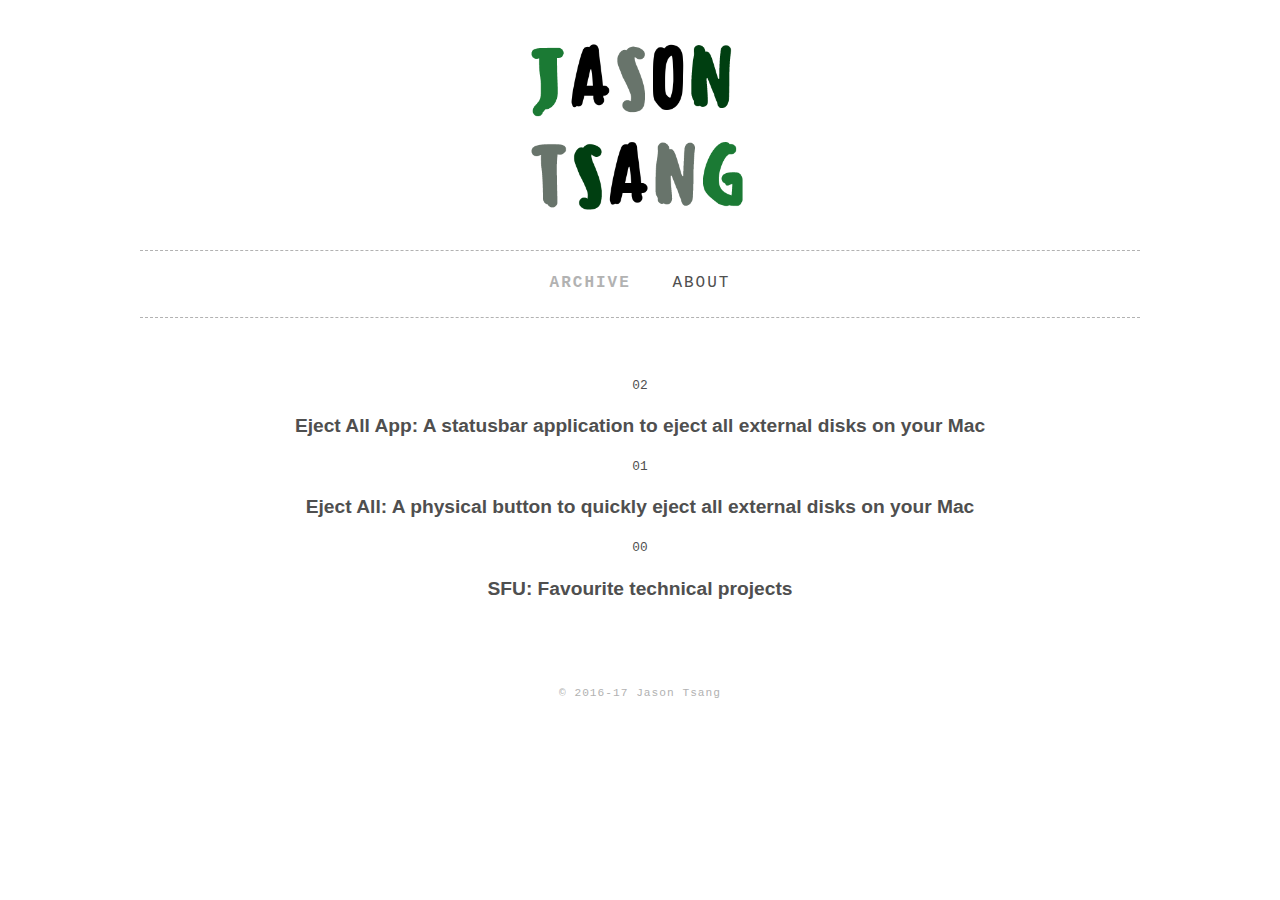
==== index.html @ e2ec7241 "Update About, add Eject All App" ====
<!doctype html>
<html lang="en-US">

<head>
    <title>Jason Tsang</title>
    <link rel="stylesheet" href="/style.css">

    <meta charset="UTF-8">
    <meta name="viewport" content="width=device-width, initial-scale=1">
    <meta name="description" content="About">
    <meta name="author" content="Jason Tsang">

    <!-- Favicon Support: Classic Browsers, Retina Apple Touch Icons, Android Chrome, Windows 8.1/ IE11 Tiles -->
    <link rel="shortcut icon" href="/images/favicon/favicon.ico">
    <link rel="icon" type="image/png" href="/images/favicon/favicon-16x16.png" sizes="16x16">
    <link rel="icon" type="image/png" href="/images/favicon/favicon-32x32.png" sizes="32x32">
    <link rel="icon" type="image/png" href="/images/favicon/favicon-96x96.png" sizes="96x96">
    <link rel="icon" type="image/png" href="/images/favicon/favicon-192x192.png" sizes="192x192">    
    <meta name="apple-mobile-web-app-title" content="JASON TSANG">
    <link rel="apple-touch-icon" sizes="120x120" href="/images/favicon/favicon-120x120.png">
    <link rel="apple-touch-icon" sizes="152x152" href="/images/favicon/favicon-152x152.png">
    <link rel="apple-touch-icon" sizes="180x180" href="/images/favicon/favicon-180x180.png">
    <link rel="mask-icon" href="/images/favicon/safari-pinned-tab.svg" color="#5bbad5">
    <meta name="theme-color" content="#ffffff">
    <link rel="manifest" href="/images/favicon/manifest.json">
    <meta name="application-name" content="JASON TSANG">
    <meta name="msapplication-TileColor" content="#ffffff">
    <meta name="msapplication-config" content="/images/favicon/browserconfig.xml">
    
    <!-- JQuery Scripts -->
    <script src="//code.jquery.com/jquery-1.11.3.min.js"></script>
    <script src="/scripts.js"></script>
    
    <script>
        (function(i,s,o,g,r,a,m){i['GoogleAnalyticsObject']=r;i[r]=i[r]||function(){
        (i[r].q=i[r].q||[]).push(arguments)},i[r].l=1*new Date();a=s.createElement(o),
        m=s.getElementsByTagName(o)[0];a.async=1;a.src=g;m.parentNode.insertBefore(a,m)
        })(window,document,'script','//www.google-analytics.com/analytics.js','ga');
        ga('create', 'UA-64349546-1', 'auto');
        ga('send', 'pageview');</script> 
</head>

<body>
    <a href="/index.html"><div id="banner"></div></a>
    <div id="nav">
        <a href="/index.html" id="nav_active">ARCHIVE</a> 
        <a href="/about.html" class="nav_hover">ABOUT</a></div>
    <div class="whitespace"></div>
    <div class="whitespace"></div>
    
    <div class="date">02</div>
    <a href="/posts/ejectall-app.html" class="post_title">
        <h1>Eject All App: A statusbar application to eject all external disks on your Mac</h1></a>
    <div class="date">01</div>
    <a href="/posts/ejectall.html" class="post_title">
        <h1>Eject All: A physical button to quickly eject all external disks on your Mac</h1></a>
    <div class="date">00</div>
    <a href="/posts/sfu-projects.html" class="post_title">
        <h1>SFU: Favourite technical projects</h1></a>

    <div class="whitespace"></div>    
    <div class="whitespace"></div>   
    <div class="whitespace"></div>
    <div class="whitespace"></div>   
    <div id="copyright">&copy; 2016-17 Jason Tsang</div>
    <div class="whitespace"></div>
</body>

</html>
---- style.css ----
html { -webkit-text-size-adjust:100%; }

body {
    color: #4F4F4F;
    font-family: 'Helvetica', 'Arial', sans-serif;
    text-align: center;
    line-height: 160%;
    max-width: 1000px;
    margin: 0 auto;
}
h1 { 
    color: #4F4F4F;
    font-weight: bold;
    font-size: 120%; 
    text-align: center;
    max-width: 1000px; 
    margin: 0 auto;
}
p { 
    text-align: left; 
    font-size: 95%; 
    max-width: 700px; 
    margin: 0 auto; 
    padding:10px 0px 20px;
}
ul { 
    text-align: left;  
    font-size: 95%; 
    max-width: 700px; 
    margin: 0 auto; 
}

img {
    width: 100%;
    max-width: 700px;
    height: auto;
    border: thin dashed #b2b2b2;
}
img.post_small { max-width: 400px; }
img.post_eBoy {
    max-width: 300px;
    border: none;
}
.caption {
    font-size: 80%;
    font-style: italic;
    line-height: 120%;
    max-width: 700px; 
    margin: 0 auto;
    padding-bottom: 20px;
}
.caption_small {
    font-size: 80%;
    font-style: italic;
    line-height: 120%;
    max-width: 400px; 
    margin: 0 auto;
    padding-bottom: 20px;    
}

table {
    text-align: left;
    font-size: 95%; 
    width: 100%;
    max-width: 700px; 
    margin: 0 auto;
    border-collapse: collapse;
    border-spacing: 0;
}
tr, td  { padding: 0; }
.tr-title {
    font-weight: bold;
    font-size: 100%;
}
.tr-subtitle {
    font-weight: bold;
    font-style: italic;
}
.tr-date {
    font-family: 'Courier New', monospace;
    text-align: right;
    font-size: 80%;
}


#banner {
    width:100%;
    max-width: 400px;
    height: auto; 
    margin: 0 auto;
}
#nav {
    font-family: 'Courier New', monospace;
    font-size: 100%;
    letter-spacing: 2px;  
    border-top: thin dashed #b2b2b2;
    border-bottom: thin dashed #b2b2b2;
    padding: 20px 0;
}
#nav_active {
    color: #b2b2b2;
    font-weight: bold;
    padding: 0 15px;
}
.nav_hover { padding: 0 15px; }

.post_title:hover { letter-spacing: 2px; }
.post {
    max-width: 1000px;
    margin: 0 auto;
    padding: 0 10px;
}
.date {
    font-family: 'Courier New', monospace;
    font-size: 80%;
    padding: 15px 0;
}
.box { 
    max-width: 660px; 
    margin: 0 auto; 
    border: thin solid #b2b2b2;
    padding: 20px;
}

a { text-decoration: none; }
a:link, a:visited { color: #4F4F4F; }
a:hover { color: #b2b2b2; }
a:active { color: #F9A51A; }

.whitespace { padding: 10px 0; }

#copyright {
    color: #b2b2b2;
    font-family: 'Courier New', monospace;
    font-size: 70%;
    letter-spacing: 1px;
}
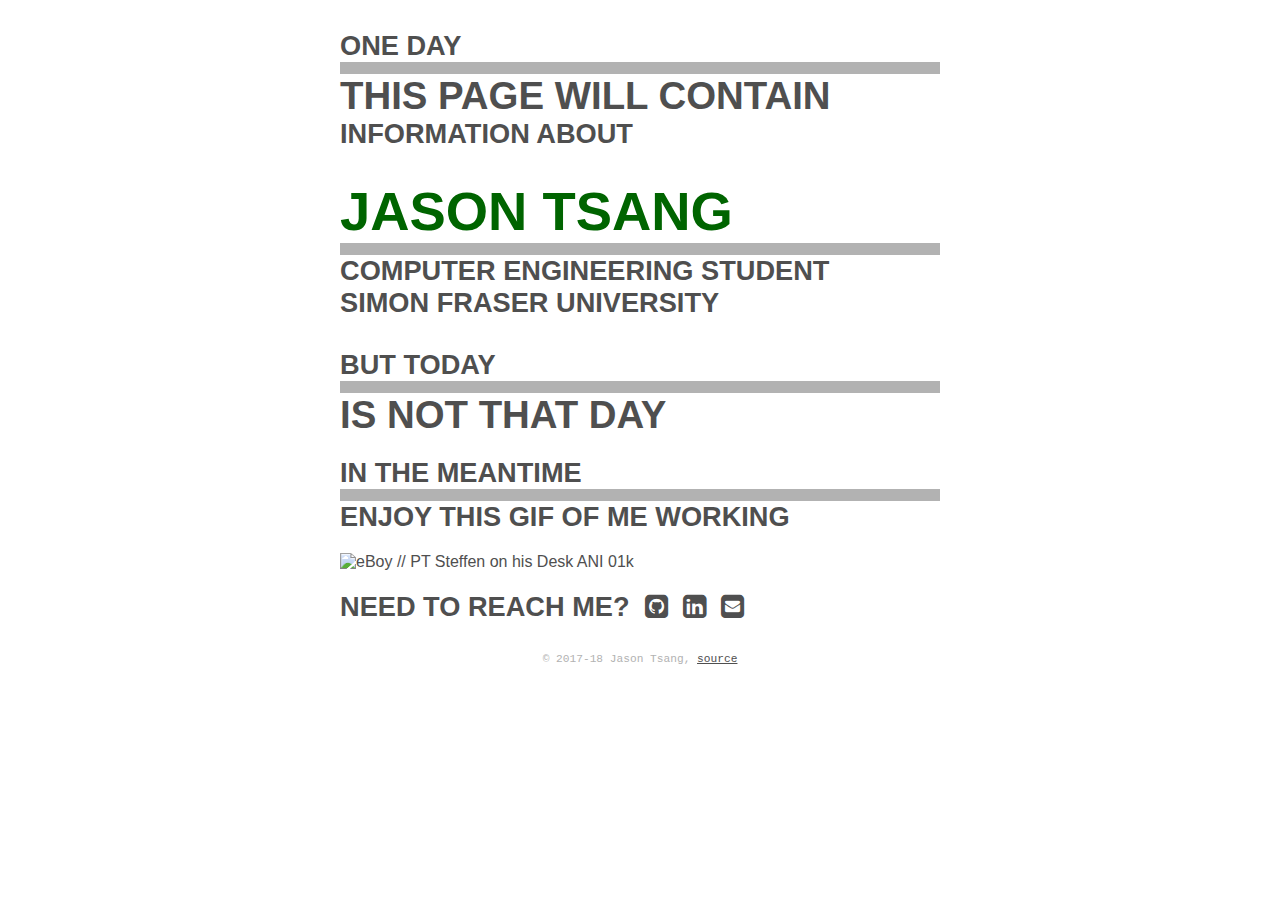
==== commit dbf0657a: "Font, colour, spelling corrections" ====
--- a/index.html
+++ b/index.html
@@ -3,7 +3,9 @@
 
 <head>
     <title>Jason Tsang</title>
-    <link rel="stylesheet" href="/style.css">
+    <link rel="stylesheet" href="/style-single.css">
+    <!-- Icons -->
+    <link rel="stylesheet" href="https://maxcdn.bootstrapcdn.com/font-awesome/4.5.0/css/font-awesome.min.css">
 
     <meta charset="UTF-8">
     <meta name="viewport" content="width=device-width, initial-scale=1">
@@ -41,29 +43,43 @@
 </head>
 
 <body>
-    <a href="/index.html"><div id="banner"></div></a>
-    <div id="nav">
-        <a href="/index.html" id="nav_active">ARCHIVE</a> 
-        <a href="/about.html" class="nav_hover">ABOUT</a></div>
-    <div class="whitespace"></div>
-    <div class="whitespace"></div>
-    
-    <div class="date">02</div>
-    <a href="/posts/ejectall-app.html" class="post_title">
-        <h1>Eject All App: A statusbar application to eject all external disks on your Mac</h1></a>
-    <div class="date">01</div>
-    <a href="/posts/ejectall.html" class="post_title">
-        <h1>Eject All: A physical button to quickly eject all external disks on your Mac</h1></a>
-    <div class="date">00</div>
-    <a href="/posts/sfu-projects.html" class="post_title">
-        <h1>SFU: Favourite technical projects</h1></a>
+    <div class="whitespace3"></div>
 
-    <div class="whitespace"></div>    
-    <div class="whitespace"></div>   
-    <div class="whitespace"></div>
-    <div class="whitespace"></div>   
-    <div id="copyright">&copy; 2016-17 Jason Tsang</div>
-    <div class="whitespace"></div>
+    <div class="box">
+        <h3>ONE DAY</h3>
+        <div class="line"></div>
+        <h2>THIS PAGE WILL CONTAIN</h2>
+        <h3>INFORMATION ABOUT</h3>
+        <div class="whitespace3"></div>
+        <h1>JASON TSANG</h1>
+        <div class="line"></div>
+        <h3>COMPUTER ENGINEERING STUDENT</h3>
+        <h3>SIMON FRASER UNIVERSITY</h3>
+        <div class="whitespace3"></div>
+        <h3>BUT TODAY</h3>
+        <div class="line"></div>
+        <h2>IS NOT THAT DAY</h2>
+        <div class="whitespace2"></div>
+        <h3>IN THE MEANTIME</h3>
+        <div class="line"></div>
+        <h3>ENJOY THIS GIF OF ME WORKING</h3>
+        <div class="whitespace2"></div>
+        <img alt="eBoy // PT Steffen on his Desk ANI 01k" src="http://hello.eboy.com/eboy/wp-content/uploads/2014/10/PT-Steffen-on-his-Desk-ANI-01k-retina.gif" class="eBoy">
+        <div class="whitespace2"></div>
+        <h3>NEED TO REACH ME?&nbsp;
+            <a href="https://github.com/jasonrtsang"><i class="fa fa-github-square fa-1x"></i></a>&nbsp;
+            <a href="https://www.linkedin.com/in/jasonrtsang"><i class="fa fa-linkedin-square fa-1x"></i></a>&nbsp;
+            <a onclick="Toggle()"><i class="fa fa-envelope-square fa-1x"></i></a>
+                <div id="toggle" style="display:none">
+                    <div class="line"></div>
+                    <div id="eaddress"></div>
+                </div>
+        </h3>
+    </div>
+
+    <div class="whitespace3"></div>     
+    <div id="copyright">&copy; 2017-18 Jason Tsang, <u><a href="https://github.com/jasonrtsang/jasonrtsang.github.com">source</a></u></div>
+    <div class="whitespace3"></div>
 </body>
 
 </html>--- a/style-single.css
+++ b/style-single.css
@@ -0,0 +1,52 @@
+html { -webkit-text-size-adjust:100%; }
+
+body {
+    color: #4F4F4F;
+    font-family: 'Helvetica', sans-serif;
+    text-align: center;
+    margin: 0 auto;
+}
+
+h1 { 
+    font-size: calc(180% + 2vw);
+    color: darkgreen;
+    margin: 0 auto;
+}
+h2 { 
+    font-size:calc(120% + 1.5vw);
+    margin: 0 auto;
+}
+h3 { 
+    font-size:calc(90% + 1vw);
+    margin: 0 auto;
+}
+
+.box { 
+    max-width: 600px;
+    text-align: left;
+    margin: 0 auto;
+    padding: 0 calc(2% + 5vw);
+}
+
+.whitespace2 { padding: 10px 0; }
+.whitespace3 { padding: 15px 0; }
+
+.line { 
+    background: #b2b2b2;
+    padding: 1% 0;
+}
+
+a:link, a:visited { color: #4F4F4F; }
+a:hover { color: darkgreen; }
+
+img.eBoy {
+    max-width: calc(80% + 1vw);
+    border: none;
+}
+
+#copyright {
+    color: #b2b2b2;
+    font-size: 70%;
+    font-family: 'Courier New', monospace;
+    text-align: center
+}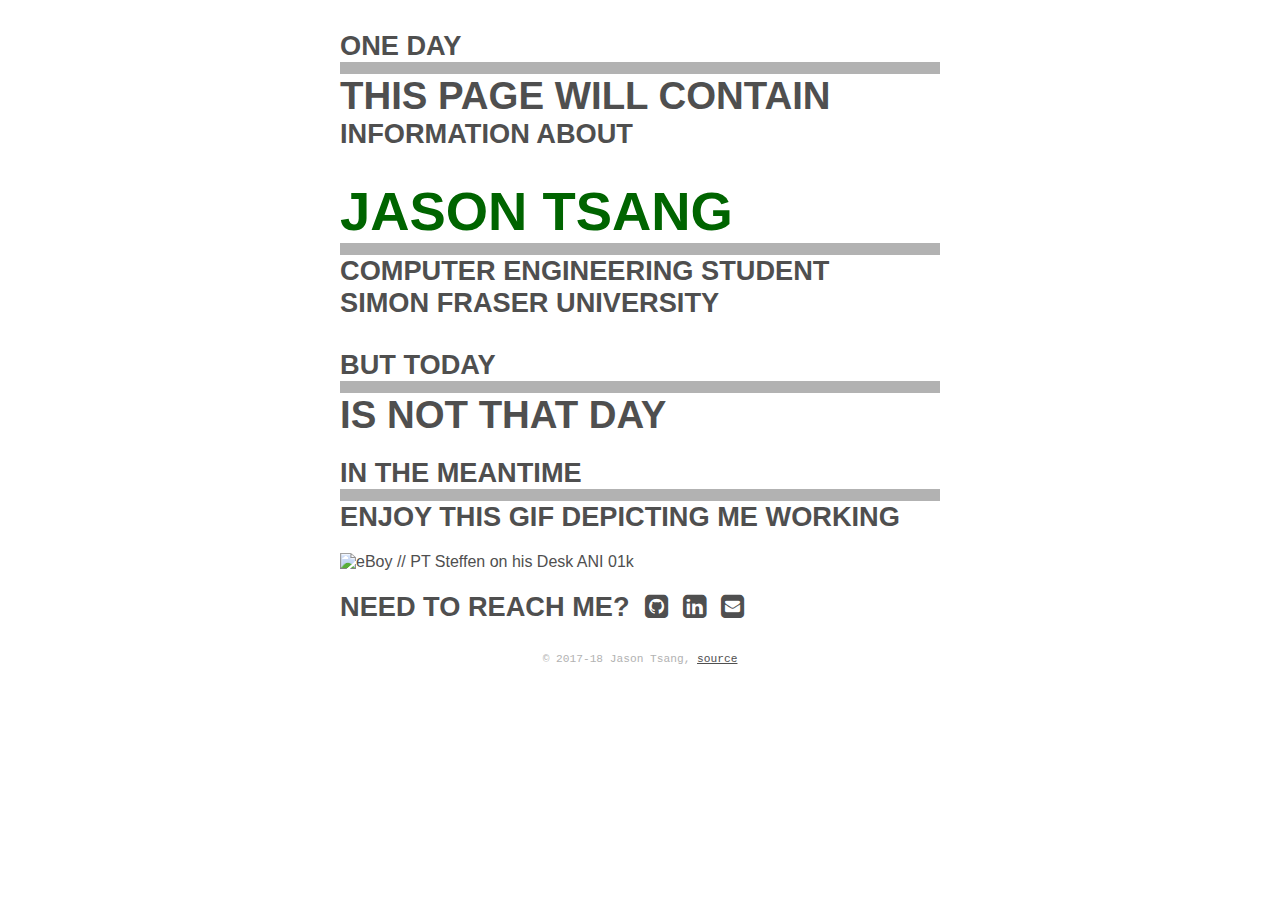
==== commit 2e8f683d: "Word correction" ====
--- a/index.html
+++ b/index.html
@@ -62,7 +62,7 @@
         <div class="whitespace2"></div>
         <h3>IN THE MEANTIME</h3>
         <div class="line"></div>
-        <h3>ENJOY THIS GIF OF ME WORKING</h3>
+        <h3>ENJOY THIS GIF DEPICTING ME WORKING</h3>
         <div class="whitespace2"></div>
         <img alt="eBoy // PT Steffen on his Desk ANI 01k" src="http://hello.eboy.com/eboy/wp-content/uploads/2014/10/PT-Steffen-on-his-Desk-ANI-01k-retina.gif" class="eBoy">
         <div class="whitespace2"></div>
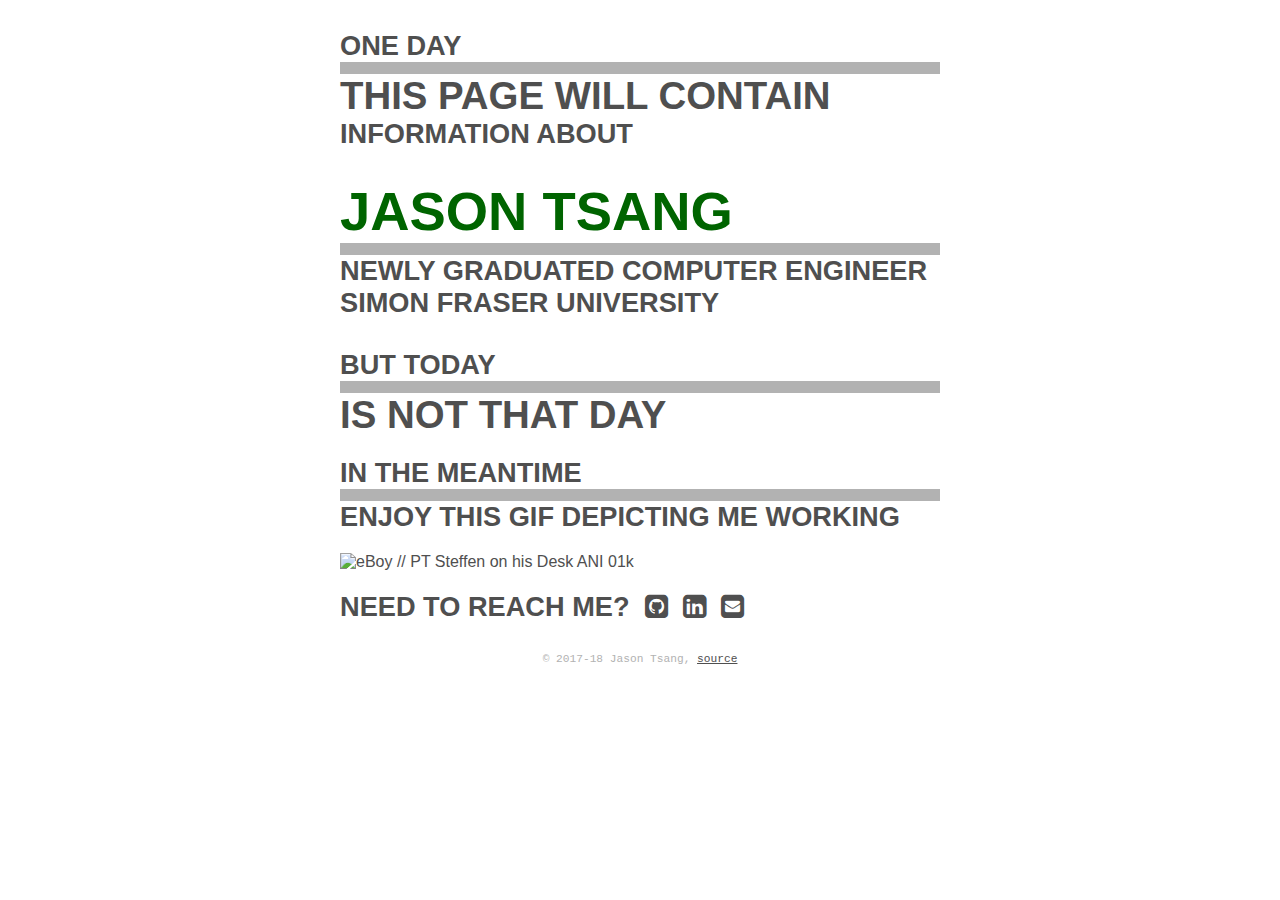
==== commit d9588c9b: "Update index.html" ====
--- a/index.html
+++ b/index.html
@@ -53,7 +53,7 @@
         <div class="whitespace3"></div>
         <h1>JASON TSANG</h1>
         <div class="line"></div>
-        <h3>COMPUTER ENGINEERING STUDENT</h3>
+        <h3>NEWLY GRADUATED COMPUTER ENGINEER</h3>
         <h3>SIMON FRASER UNIVERSITY</h3>
         <div class="whitespace3"></div>
         <h3>BUT TODAY</h3>
@@ -82,4 +82,4 @@
     <div class="whitespace3"></div>
 </body>
 
-</html>+</html>
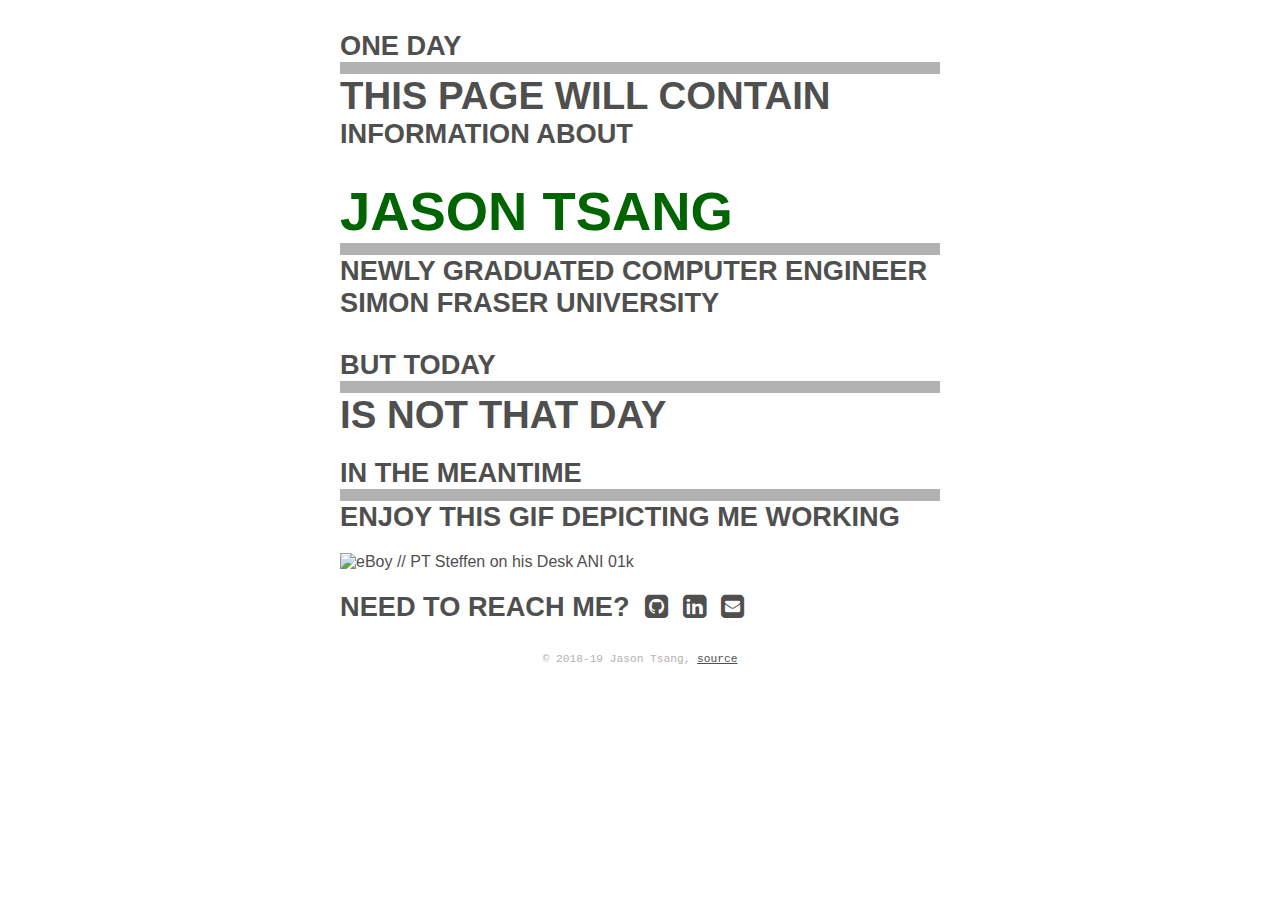
==== commit a3ff6831: "Update copyright" ====
--- a/index.html
+++ b/index.html
@@ -3,7 +3,7 @@
 
 <head>
     <title>Jason Tsang</title>
-    <link rel="stylesheet" href="/style-single.css">
+    <link rel="stylesheet" href="/style.css">
     <!-- Icons -->
     <link rel="stylesheet" href="https://maxcdn.bootstrapcdn.com/font-awesome/4.5.0/css/font-awesome.min.css">
 
@@ -13,21 +13,21 @@
     <meta name="author" content="Jason Tsang">
 
     <!-- Favicon Support: Classic Browsers, Retina Apple Touch Icons, Android Chrome, Windows 8.1/ IE11 Tiles -->
-    <link rel="shortcut icon" href="/images/favicon/favicon.ico">
-    <link rel="icon" type="image/png" href="/images/favicon/favicon-16x16.png" sizes="16x16">
-    <link rel="icon" type="image/png" href="/images/favicon/favicon-32x32.png" sizes="32x32">
-    <link rel="icon" type="image/png" href="/images/favicon/favicon-96x96.png" sizes="96x96">
-    <link rel="icon" type="image/png" href="/images/favicon/favicon-192x192.png" sizes="192x192">    
+    <link rel="shortcut icon" href="/favicon/favicon.ico">
+    <link rel="icon" type="image/png" href="/favicon/favicon-16x16.png" sizes="16x16">
+    <link rel="icon" type="image/png" href="/favicon/favicon-32x32.png" sizes="32x32">
+    <link rel="icon" type="image/png" href="/favicon/favicon-96x96.png" sizes="96x96">
+    <link rel="icon" type="image/png" href="/favicon/favicon-192x192.png" sizes="192x192">    
     <meta name="apple-mobile-web-app-title" content="JASON TSANG">
-    <link rel="apple-touch-icon" sizes="120x120" href="/images/favicon/favicon-120x120.png">
-    <link rel="apple-touch-icon" sizes="152x152" href="/images/favicon/favicon-152x152.png">
-    <link rel="apple-touch-icon" sizes="180x180" href="/images/favicon/favicon-180x180.png">
-    <link rel="mask-icon" href="/images/favicon/safari-pinned-tab.svg" color="#5bbad5">
+    <link rel="apple-touch-icon" sizes="120x120" href="/favicon/favicon-120x120.png">
+    <link rel="apple-touch-icon" sizes="152x152" href="/favicon/favicon-152x152.png">
+    <link rel="apple-touch-icon" sizes="180x180" href="/favicon/favicon-180x180.png">
+    <link rel="mask-icon" href="/favicon/safari-pinned-tab.svg" color="#5bbad5">
     <meta name="theme-color" content="#ffffff">
-    <link rel="manifest" href="/images/favicon/manifest.json">
+    <link rel="manifest" href="/favicon/manifest.json">
     <meta name="application-name" content="JASON TSANG">
     <meta name="msapplication-TileColor" content="#ffffff">
-    <meta name="msapplication-config" content="/images/favicon/browserconfig.xml">
+    <meta name="msapplication-config" content="/favicon/browserconfig.xml">
     
     <!-- JQuery Scripts -->
     <script src="//code.jquery.com/jquery-1.11.3.min.js"></script>
@@ -78,7 +78,7 @@
     </div>
 
     <div class="whitespace3"></div>     
-    <div id="copyright">&copy; 2017-18 Jason Tsang, <u><a href="https://github.com/jasonrtsang/jasonrtsang.github.com">source</a></u></div>
+    <div id="copyright">&copy; 2018-19 Jason Tsang, <u><a href="https://github.com/jasonrtsang/jasonrtsang.github.com">source</a></u></div>
     <div class="whitespace3"></div>
 </body>
 
--- a/style.css
+++ b/style.css
@@ -0,0 +1,52 @@
+html { -webkit-text-size-adjust:100%; }
+
+body {
+    color: #4F4F4F;
+    font-family: 'Helvetica', sans-serif;
+    text-align: center;
+    margin: 0 auto;
+}
+
+h1 { 
+    font-size: calc(180% + 2vw);
+    color: darkgreen;
+    margin: 0 auto;
+}
+h2 { 
+    font-size:calc(120% + 1.5vw);
+    margin: 0 auto;
+}
+h3 { 
+    font-size:calc(90% + 1vw);
+    margin: 0 auto;
+}
+
+.box { 
+    max-width: 600px;
+    text-align: left;
+    margin: 0 auto;
+    padding: 0 calc(2% + 5vw);
+}
+
+.whitespace2 { padding: 10px 0; }
+.whitespace3 { padding: 15px 0; }
+
+.line { 
+    background: #b2b2b2;
+    padding: 1% 0;
+}
+
+a:link, a:visited { color: #4F4F4F; }
+a:hover { color: darkgreen; }
+
+img.eBoy {
+    max-width: calc(80% + 1vw);
+    border: none;
+}
+
+#copyright {
+    color: #b2b2b2;
+    font-size: 70%;
+    font-family: 'Courier New', monospace;
+    text-align: center
+}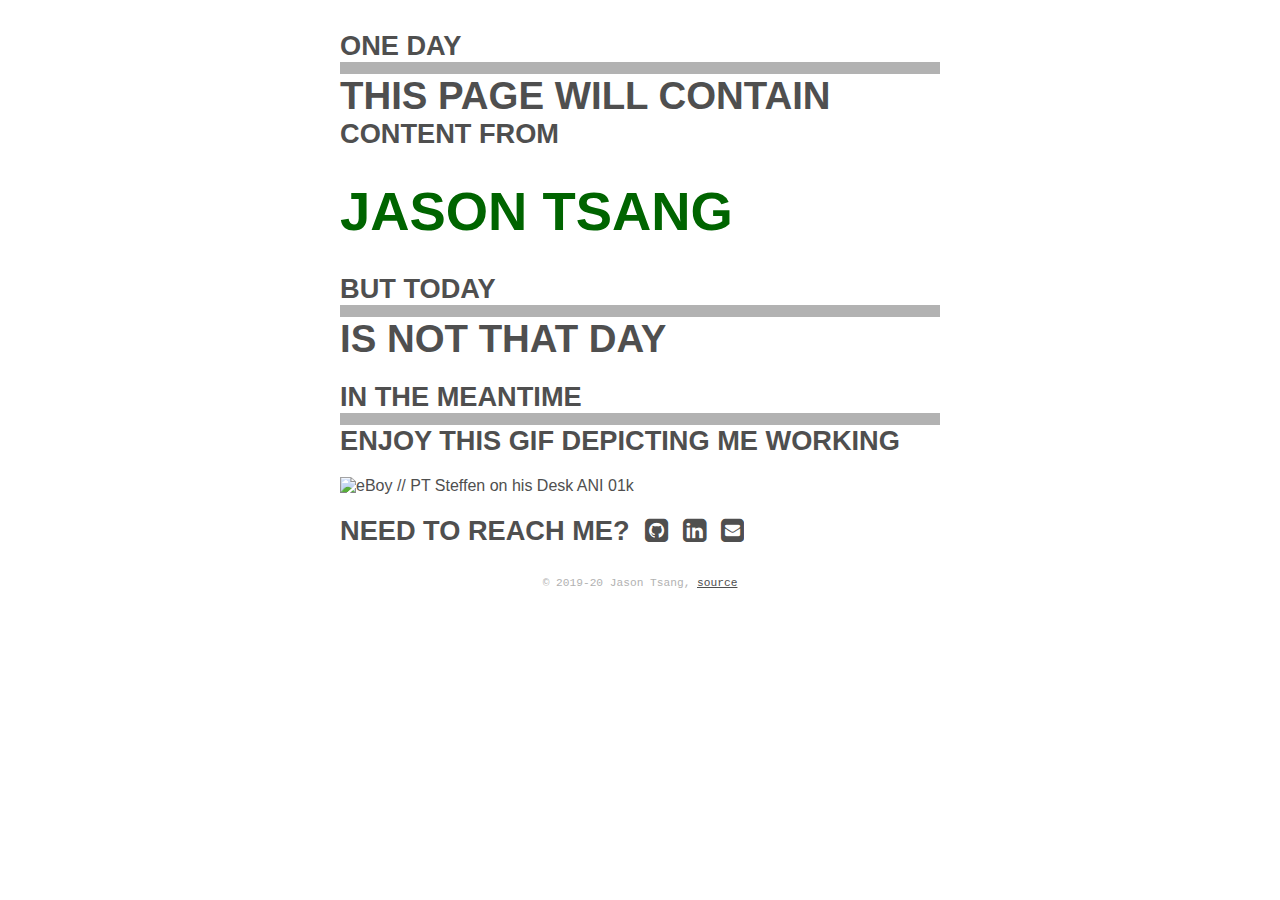
==== commit 38d9f430: "Update index.html" ====
--- a/index.html
+++ b/index.html
@@ -49,12 +49,9 @@
         <h3>ONE DAY</h3>
         <div class="line"></div>
         <h2>THIS PAGE WILL CONTAIN</h2>
-        <h3>INFORMATION ABOUT</h3>
+        <h3>CONTENT FROM</h3>
         <div class="whitespace3"></div>
         <h1>JASON TSANG</h1>
-        <div class="line"></div>
-        <h3>NEWLY GRADUATED COMPUTER ENGINEER</h3>
-        <h3>SIMON FRASER UNIVERSITY</h3>
         <div class="whitespace3"></div>
         <h3>BUT TODAY</h3>
         <div class="line"></div>
@@ -78,7 +75,7 @@
     </div>
 
     <div class="whitespace3"></div>     
-    <div id="copyright">&copy; 2018-19 Jason Tsang, <u><a href="https://github.com/jasonrtsang/jasonrtsang.github.com">source</a></u></div>
+    <div id="copyright">&copy; 2019-20 Jason Tsang, <u><a href="https://github.com/jasonrtsang/jasonrtsang.github.com">source</a></u></div>
     <div class="whitespace3"></div>
 </body>
 
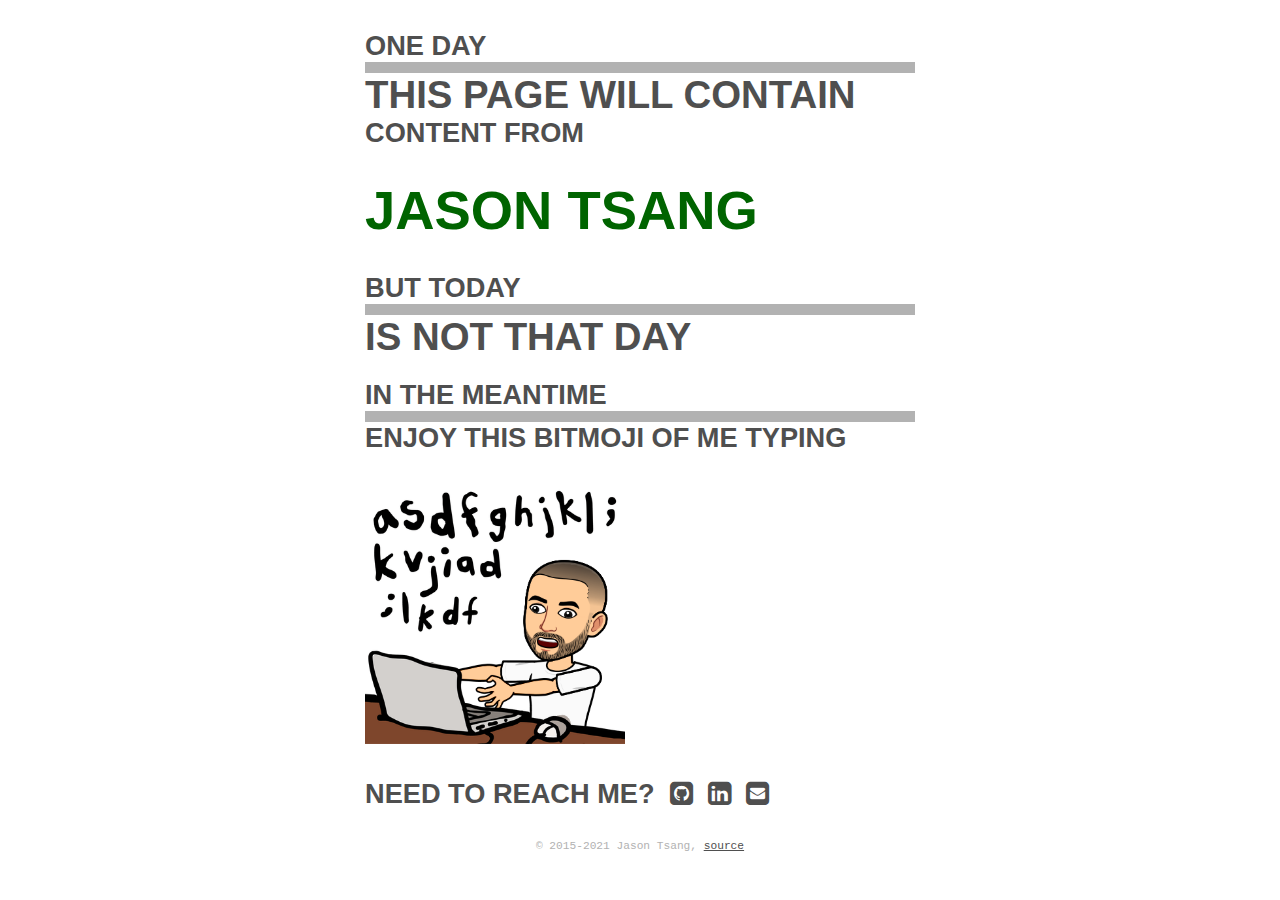
==== commit 4c0d5934: "Update page" ====
--- a/index.html
+++ b/index.html
@@ -3,7 +3,7 @@
 
 <head>
     <title>Jason Tsang</title>
-    <link rel="stylesheet" href="/style.css">
+    <link rel="stylesheet" href="style.css">
     <!-- Icons -->
     <link rel="stylesheet" href="https://maxcdn.bootstrapcdn.com/font-awesome/4.5.0/css/font-awesome.min.css">
 
@@ -31,15 +31,16 @@
     
     <!-- JQuery Scripts -->
     <script src="//code.jquery.com/jquery-1.11.3.min.js"></script>
-    <script src="/scripts.js"></script>
+    <script src="scripts.js"></script>
     
+    <!-- Global site tag (gtag.js) - Google Analytics -->
+    <script async src="https://www.googletagmanager.com/gtag/js?id=UA-64349546-1"></script>
     <script>
-        (function(i,s,o,g,r,a,m){i['GoogleAnalyticsObject']=r;i[r]=i[r]||function(){
-        (i[r].q=i[r].q||[]).push(arguments)},i[r].l=1*new Date();a=s.createElement(o),
-        m=s.getElementsByTagName(o)[0];a.async=1;a.src=g;m.parentNode.insertBefore(a,m)
-        })(window,document,'script','//www.google-analytics.com/analytics.js','ga');
-        ga('create', 'UA-64349546-1', 'auto');
-        ga('send', 'pageview');</script> 
+      window.dataLayer = window.dataLayer || [];
+      function gtag(){dataLayer.push(arguments);}
+      gtag('js', new Date());
+      gtag('config', 'UA-64349546-1');
+    </script>
 </head>
 
 <body>
@@ -59,10 +60,10 @@
         <div class="whitespace2"></div>
         <h3>IN THE MEANTIME</h3>
         <div class="line"></div>
-        <h3>ENJOY THIS GIF DEPICTING ME WORKING</h3>
-        <div class="whitespace2"></div>
-        <img alt="eBoy // PT Steffen on his Desk ANI 01k" src="http://hello.eboy.com/eboy/wp-content/uploads/2014/10/PT-Steffen-on-his-Desk-ANI-01k-retina.gif" class="eBoy">
-        <div class="whitespace2"></div>
+        <h3>ENJOY THIS BITMOJI OF ME TYPING</h3>
+        <div class="whitespace3"></div>
+        <img src="bitmoji.png" alt="ME" class="bitmoji">
+        <div class="whitespace3"></div>
         <h3>NEED TO REACH ME?&nbsp;
             <a href="https://github.com/jasonrtsang"><i class="fa fa-github-square fa-1x"></i></a>&nbsp;
             <a href="https://www.linkedin.com/in/jasonrtsang"><i class="fa fa-linkedin-square fa-1x"></i></a>&nbsp;
@@ -75,7 +76,7 @@
     </div>
 
     <div class="whitespace3"></div>     
-    <div id="copyright">&copy; 2019-20 Jason Tsang, <u><a href="https://github.com/jasonrtsang/jasonrtsang.github.com">source</a></u></div>
+    <div id="copyright">&copy; 2015-2021 Jason Tsang, <u><a href="https://github.com/jasonrtsang/jasonrtsang.github.com">source</a></u></div>
     <div class="whitespace3"></div>
 </body>
 
--- a/style.css
+++ b/style.css
@@ -22,10 +22,10 @@
 }
 
 .box { 
-    max-width: 600px;
+    max-width: 550px;
     text-align: left;
     margin: 0 auto;
-    padding: 0 calc(2% + 5vw);
+    padding: 0 calc(1% + 3vw);
 }
 
 .whitespace2 { padding: 10px 0; }
@@ -39,8 +39,8 @@
 a:link, a:visited { color: #4F4F4F; }
 a:hover { color: darkgreen; }
 
-img.eBoy {
-    max-width: calc(80% + 1vw);
+img.bitmoji {
+    max-width: calc(45% + 1vw);
     border: none;
 }
 
@@ -49,4 +49,4 @@
     font-size: 70%;
     font-family: 'Courier New', monospace;
     text-align: center
-}+}
